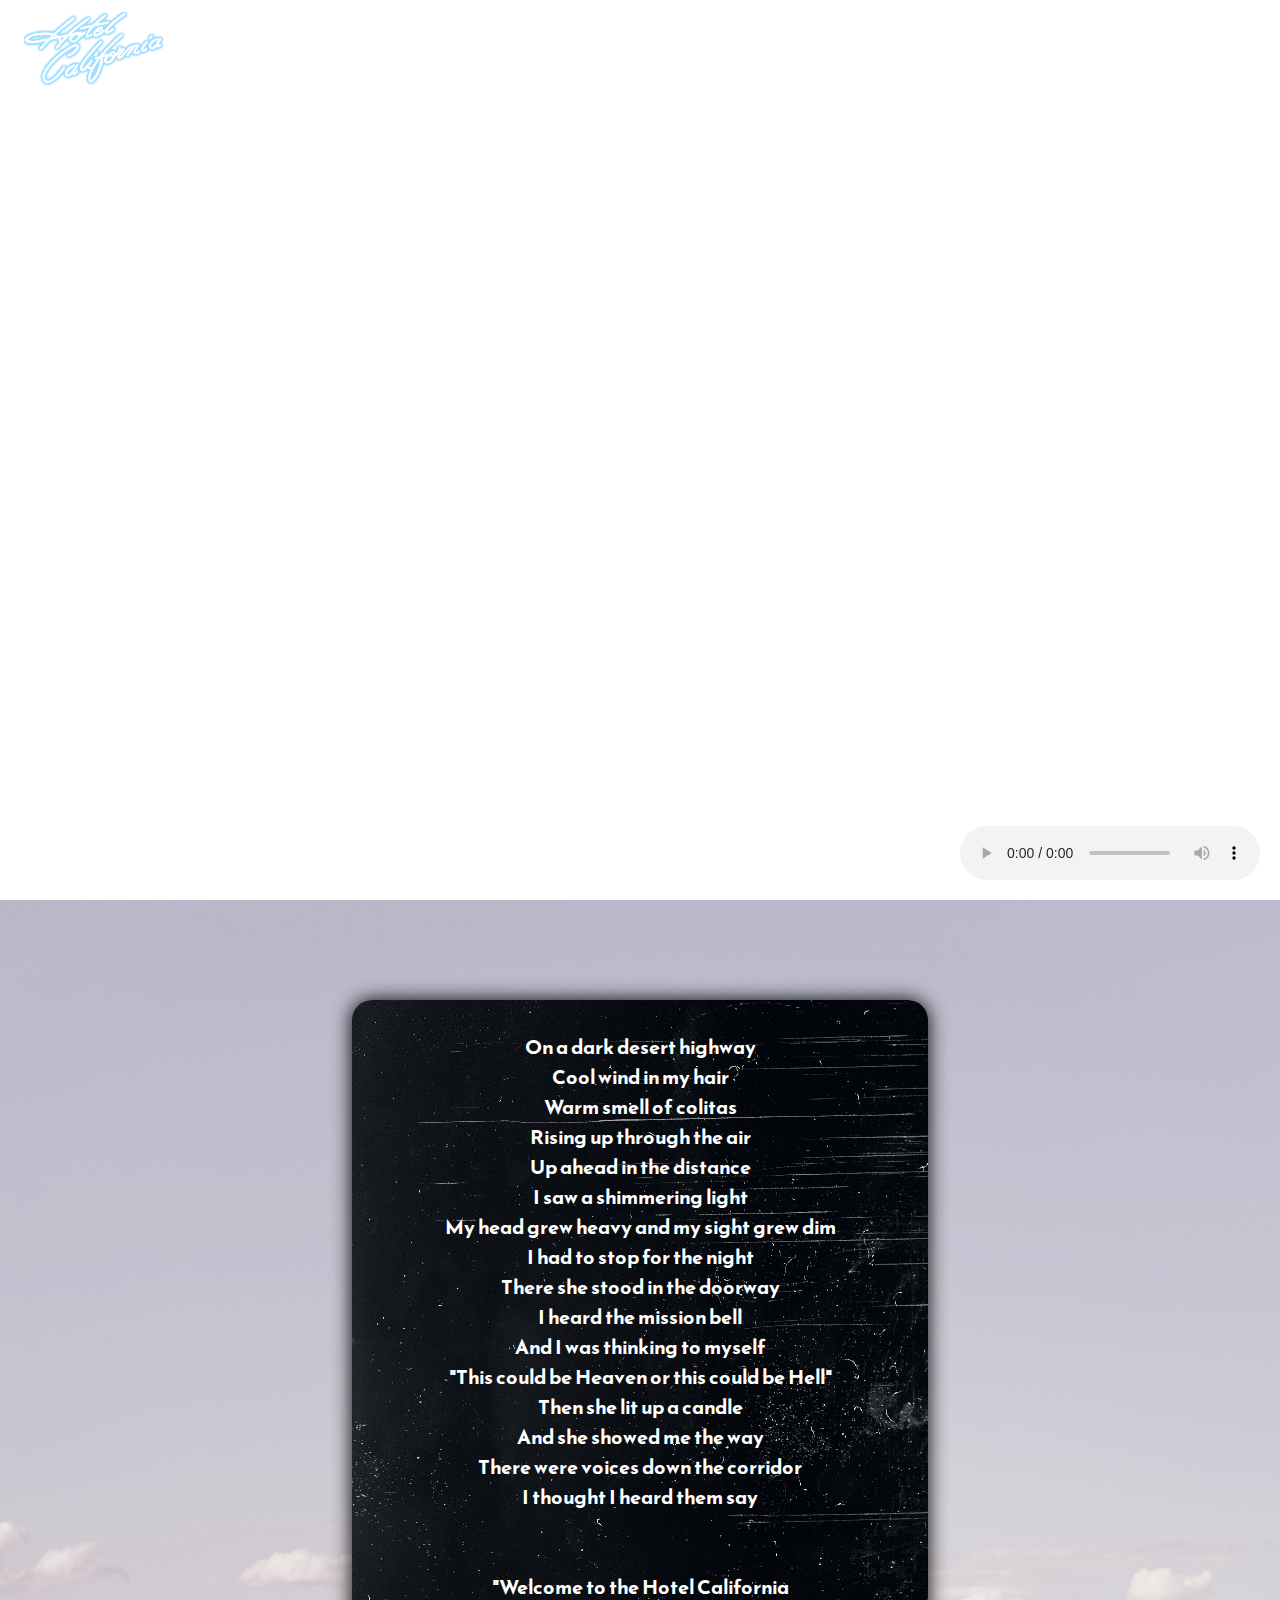
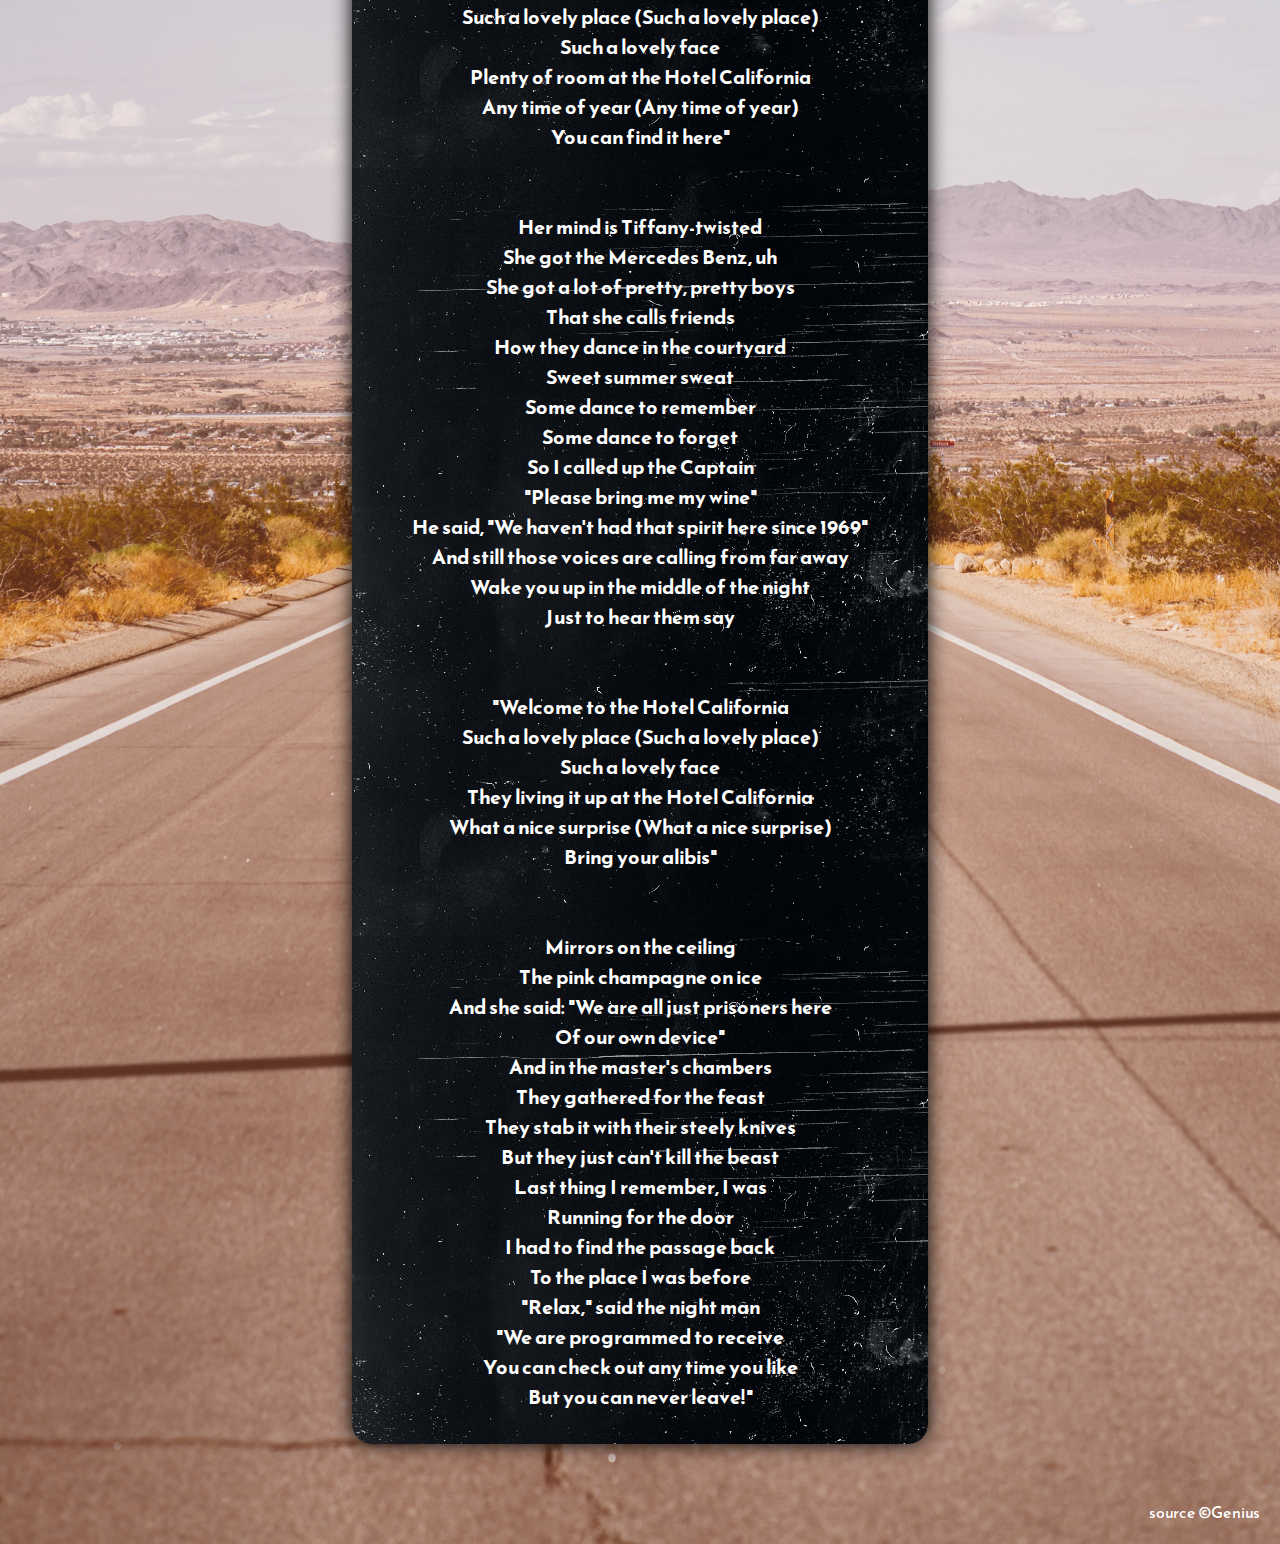
==== index.html @ d967660a "up" ====
<!DOCTYPE html>
<html lang="fr">
<head>
    <meta charset="UTF-8">
    <meta http-equiv="X-UA-Compatible" content="IE=edge">
    <meta name="viewport" content="width=device-width, initial-scale=1.0">
    <link rel="preconnect" href="https://fonts.gstatic.com">
    <link href="https://fonts.googleapis.com/css2?family=Reem+Kufi&display=swap" rel="stylesheet"> 
    <link rel="stylesheet" href="./assets/home.css">
    <link rel="stylesheet" href="./assets/navbar.css">
    <link rel="stylesheet" href="./assets/required.css">
    <title>Hotel California</title>
</head>
<body>
    <nav>
        <a href="index.html#top"><img src="./medias/logo-california.png" alt="logo Hotel California" id="logo"></a>
        <ul>
            <li><a href="./pages/band.html">The band</a></li>
            <li><a href="./pages/meaning.html">Meaning</a></li>
            <li><a href="">About Me</a></li>
        </ul>
    </nav>

    <header>
        <h2>" I tought i heard them said "</h2>
        <h1>" Welcome to the Hotel California "</h1>
        <h2>" Such a lovely place "</h2>

        <video loop muted autoplay>
            <source src="./medias/Eagles - Hotel California.webmhd.webm" type="video/webm">
            <source src="./medias/Eagles - Hotel California.mp4" type="video/mp4">
        </video>
    </header>

    <div class="player">
        <audio loop controls autoplay>
            <source src="./medias/hotel-california-2013-remaster.oggvorbis.ogg" type="audio/ogg">
            <source src="./medias/hotel-california-2013-remaster.mp3" type="audio/mpeg">
        </audio>
    </div>

    <section class="lyrics navCheck">
        <p>On a dark desert highway<br>
            Cool wind in my hair<br>
            Warm smell of colitas<br>
            Rising up through the air<br>
            Up ahead in the distance<br>
            I saw a shimmering light<br>
            My head grew heavy and my sight grew dim<br>
            I had to stop for the night<br>
            There she stood in the doorway<br>
            I heard the mission bell<br>
            And I was thinking to myself<br>
            "This could be Heaven or this could be Hell"<br>
            Then she lit up a candle<br>
            And she showed me the way<br>
            There were voices down the corridor<br>
            I thought I heard them say<br><br><br>
            "Welcome to the Hotel California<br>
            Such a lovely place (Such a lovely place)<br>
            Such a lovely face<br>
            Plenty of room at the Hotel California<br>
            Any time of year (Any time of year)<br>
            You can find it here"<br><br><br>
            Her mind is Tiffany-twisted<br>
            She got the Mercedes Benz, uh<br>
            She got a lot of pretty, pretty boys<br>
            That she calls friends<br>
            How they dance in the courtyard<br>
            Sweet summer sweat<br>
            Some dance to remember<br>
            Some dance to forget<br>
            So I called up the Captain<br>
            "Please bring me my wine"<br>
            He said, "We haven't had that spirit here since 1969"<br>
            And still those voices are calling from far away<br>
            Wake you up in the middle of the night<br>
            Just to hear them say<br><br><br>
            "Welcome to the Hotel California<br>
            Such a lovely place (Such a lovely place)<br>
            Such a lovely face<br>
            They living it up at the Hotel California<br>
            What a nice surprise (What a nice surprise)<br>
            Bring your alibis"<br><br><br>
            Mirrors on the ceiling<br>
            The pink champagne on ice<br>
            And she said: "We are all just prisoners here<br>
            Of our own device"<br>
            And in the master's chambers<br>
            They gathered for the feast<br>
            They stab it with their steely knives<br>
            But they just can't kill the beast<br>
            Last thing I remember, I was<br>
            Running for the door<br>
            I had to find the passage back<br>
            To the place I was before<br>
            "Relax," said the night man<br>
            "We are programmed to receive<br>
            You can check out any time you like<br>
            But you can never leave!"</p>

            <span>source ©Genius</span>
    </section>

    <script src="./assets/main.js"></script>
</body>
</html>
---- assets/home.css ----
header {
    position: relative;
    z-index: 1;
    width: 100%;
    height: 100vh;
    display: flex;
    flex-direction: column;
    justify-content: center;
    align-items: center;
    color: white;
    -webkit-user-select: none;
    -moz-user-select: none;
    -ms-user-select: none;
    user-select: none;
    font-family: "California", sans-serif;
}

header video {
    position: absolute;
    z-index: -1;
    top: 0;
    width: 100%;
    height: 100vh;
    -o-object-fit: cover;
    object-fit: cover;
}

header h1 {
    /* font-size: 4rem; */
    font-size: 4vw;
}

header h2 {
    /* font-size: 2rem; */
    font-size: 2vw;
}

.player {
    position: fixed;
    z-index: 11;
    bottom: 0;
    right: 0;
    margin: 20px;
    display: flex;
    justify-content: center;
    align-items: center;
}

.player:focus {
    outline: none;
}

.lyrics {
    position: relative;
    margin: 0;
    min-height: 100vh;
    background: rgba(195, 80, 44, 0.4);
    background-blend-mode: screen;
    background-image: url(../medias/desertRoad.jpg);
    background-position: top;
    background-size: cover;
    display: flex;
    justify-content: center;
    align-items: center;
}

.lyrics p {
    font-size: 1.25rem;
    font-weight: bold;
    margin: 0;
    box-shadow: 0px 0px 20px black;
    width: 40%;
    display: flex;
    flex-direction: column;
    justify-content: center;
    align-items: center;
    text-align: center;
    padding: 2rem;
    margin: 100px 0;
    color: white;
    background: rgba(0, 110, 255, 0.03);
    background-blend-mode: screen;
    background-image: url(../medias/textureScratch.jpg);
    border-radius: 20px;
}

.lyrics span {
    position: absolute;
    bottom: 20px;
    right: 20px;
    color: white;
}
---- assets/navbar.css ----
nav {
    position: fixed;
    top: 0;
    width: 100%;
    height: 50px;
    display: flex;
    flex-direction: row;
    justify-content: space-between;
    align-items: center;
    padding: 1.5rem;
    z-index: 10;
    background-position: center;
    background-blend-mode: multiply;
    transition: border-bottom 0.25s ease;
    font-family: "Vignettic", sans-serif;
}

nav img {
    width: 140px;
}

nav ul {
    padding: 0;
    margin-right: 50px;
    display: flex;
    flex-direction: row;
    justify-content: space-between;
    align-items: flex-start;
}

nav li {
    font-size: 1rem;
    list-style: none;
    margin: 2rem;
}

nav a {
    display: flex;
    justify-content: center;
    align-items: center;
    position: relative;
    text-decoration: none;
    color: white;
    font-size: 1.25rem;
    transition: all 0.25s ease;
}

nav ul a::before {
    content: '';
    position: absolute;
    bottom: -10%;
    width: 0%;
    height: 3px;
    border-radius: 50px;
    background-color: orangered;
    opacity: 0;
    transition: all 0.25s ease-out;
}

nav ul a:hover::before {
    width: 100%;
    opacity: 1;
}

nav ul a:hover {
    color: orangered;
}
---- assets/required.css ----
@font-face {
    font-family: "California";
    src: url("../fonts/California.woff2") format("woff2"),
        url("../fonts/California.woff") format("woff"),
        url("../fonts/California.otf") format("opentype"),
        url("../fonts/California.ttf") format("truetype");
}

@font-face {
    font-family: "The Bambank Script";
    src: url("../fonts/The\ Bambank\ Script.woff2") format("woff2"),
        url("../fonts/The\ Bambank\ Script.woff") format("woff"),
        url("../fonts/The\ Bambank\ Script.otf") format("opentype"),
        url("../fonts/The\ Bambank\ Script.ttf") format("truetype");
}

@font-face {
    font-family: "Vignettic";
    src: url("../fonts/Vignettic.woff2") format("woff2"),
        url("../fonts/Vignettic.woff") format("woff"),
        url("../fonts/Vignettic.otf") format("opentype"),
        url("../fonts/Vignettic.ttf") format("truetype");
}

body,
*::before,
*::after {
    box-sizing: border-box;
}

html {
    scroll-behavior: smooth;
}

body {
    margin: 0;
    font-family: "Reem Kufi", sans-serif;
}
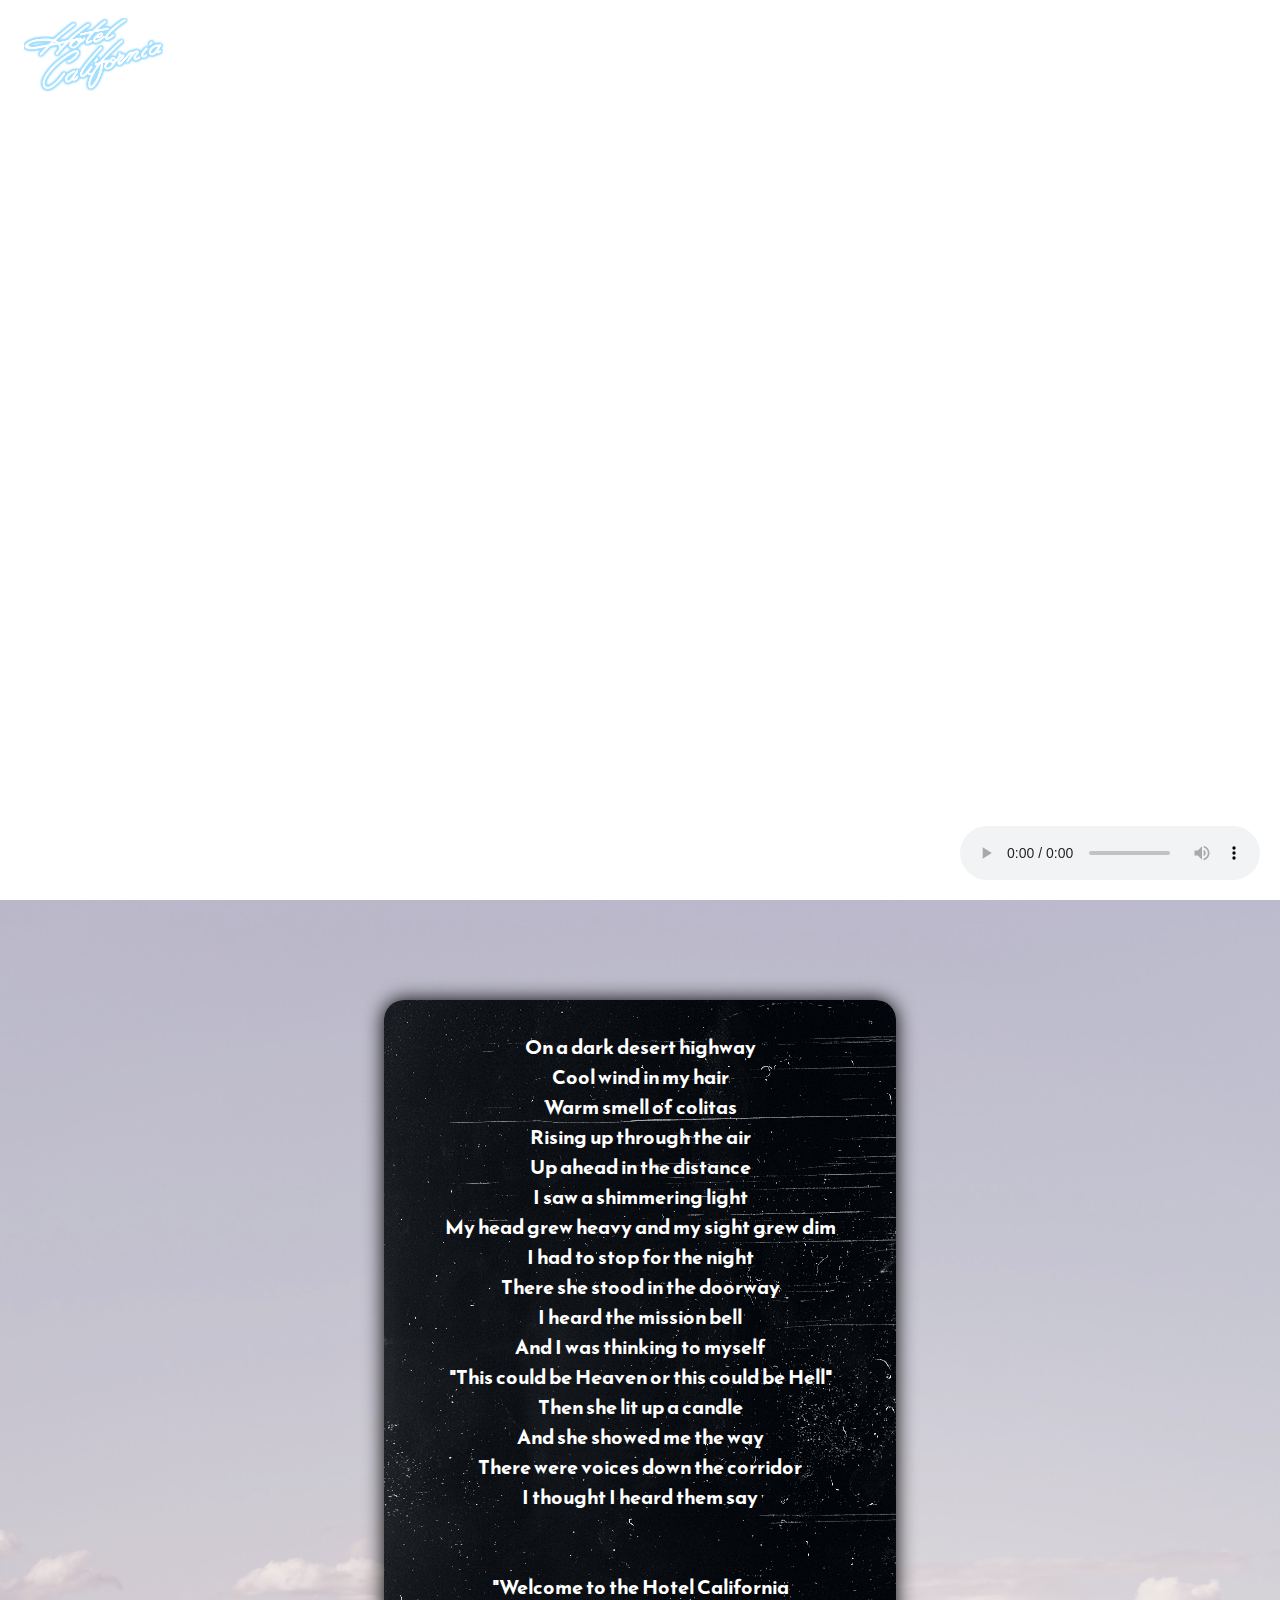
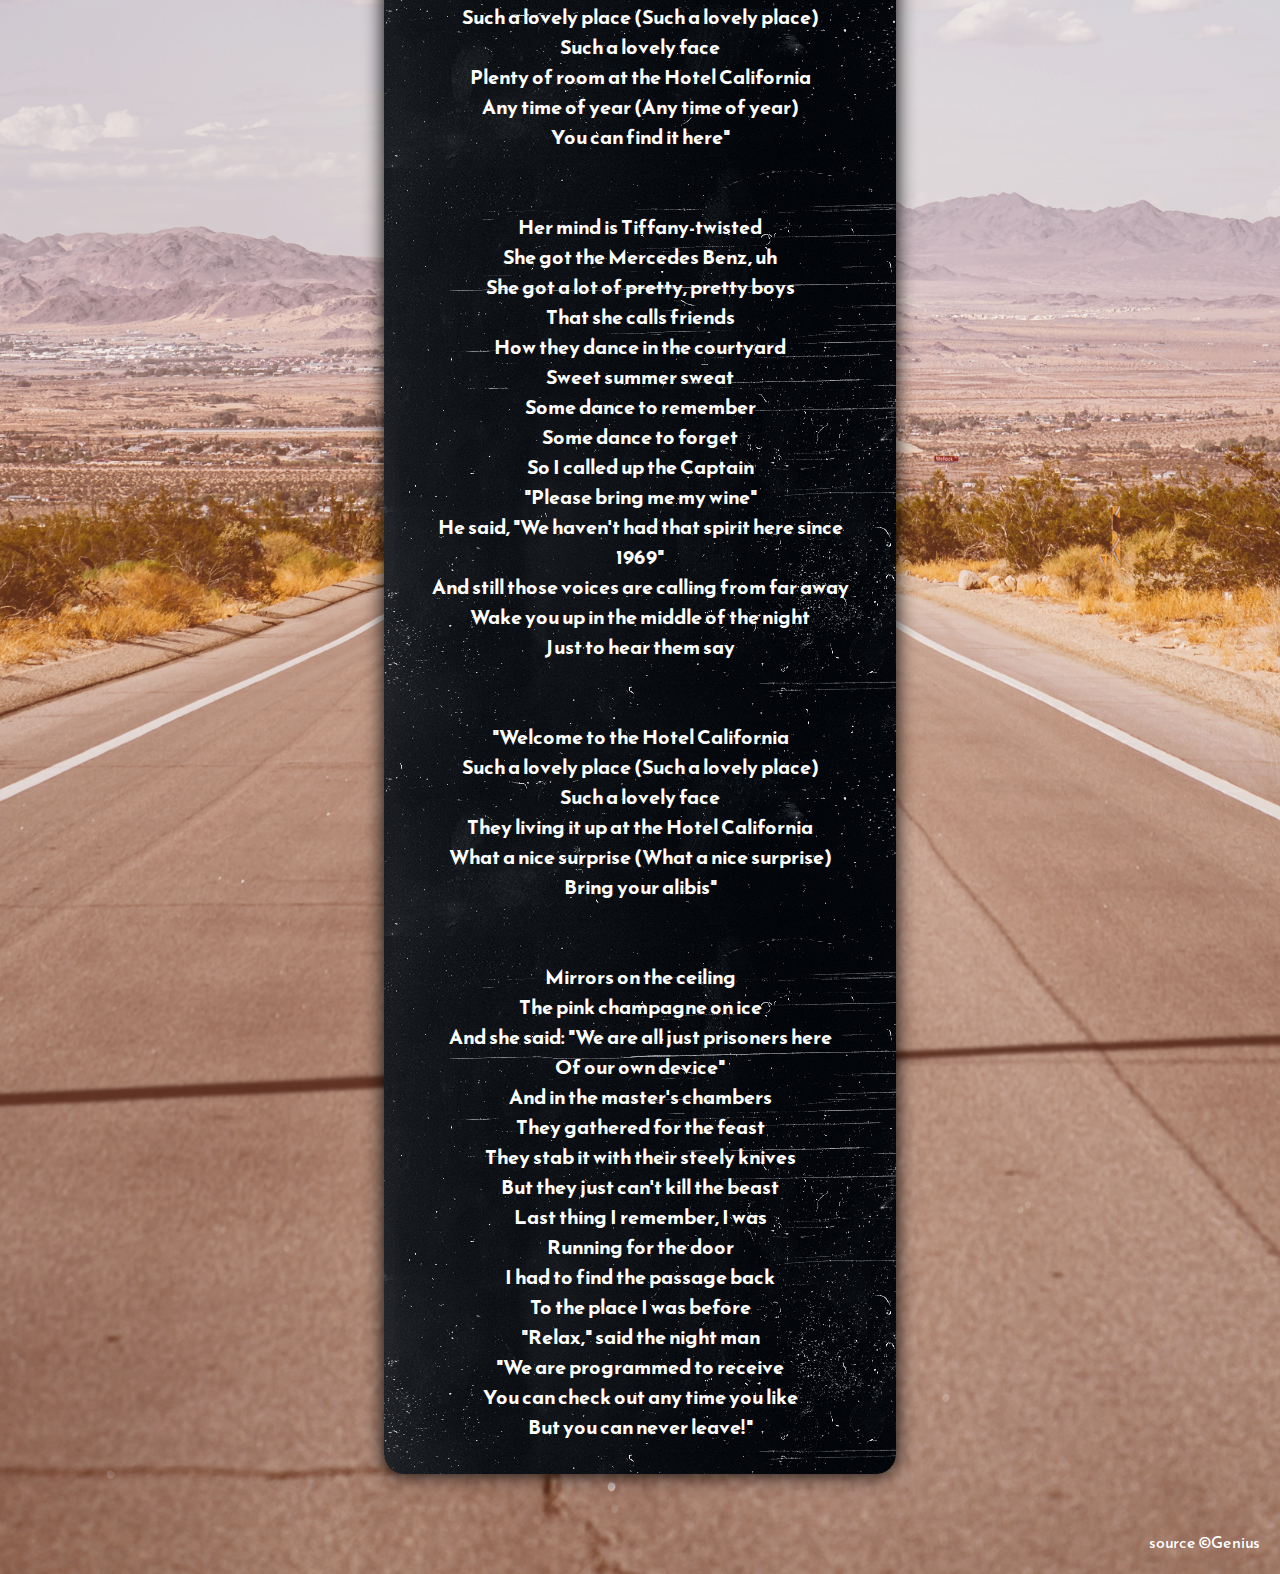
==== commit 2589442a: "efzf" ====
--- a/index.html
+++ b/index.html
@@ -17,7 +17,7 @@
         <ul>
             <li><a href="./pages/band.html">The band</a></li>
             <li><a href="./pages/meaning.html">Meaning</a></li>
-            <li><a href="">About Me</a></li>
+            <li><a href="./pages/about.html">About Me</a></li>
         </ul>
     </nav>
 
--- a/assets/navbar.css
+++ b/assets/navbar.css
@@ -2,7 +2,7 @@
     position: fixed;
     top: 0;
     width: 100%;
-    height: 50px;
+    height: 110px;
     display: flex;
     flex-direction: row;
     justify-content: space-between;
--- a/assets/required.css
+++ b/assets/required.css
@@ -22,14 +22,38 @@
         url("../fonts/Vignettic.ttf") format("truetype");
 }
 
-body,
+
+*,
 *::before,
 *::after {
     box-sizing: border-box;
 }
 
+::-webkit-scrollbar {
+    width: 15px;
+    background: white;
+    width: 10px;
+}
+
+::-webkit-scrollbar-thumb {
+    background-color: #111;
+    border-radius: 50px;
+}
+
+::-webkit-scrollbar-thumb:hover {
+    background-color: #111;
+}
+
+* {
+    scrollbar-color: #111 white;
+    scrollbar-width: thin;
+}
+
 html {
+    scrollbar-color: white #111;
+    scrollbar-width: thin;
     scroll-behavior: smooth;
+    overflow-x: hidden;
 }
 
 body {
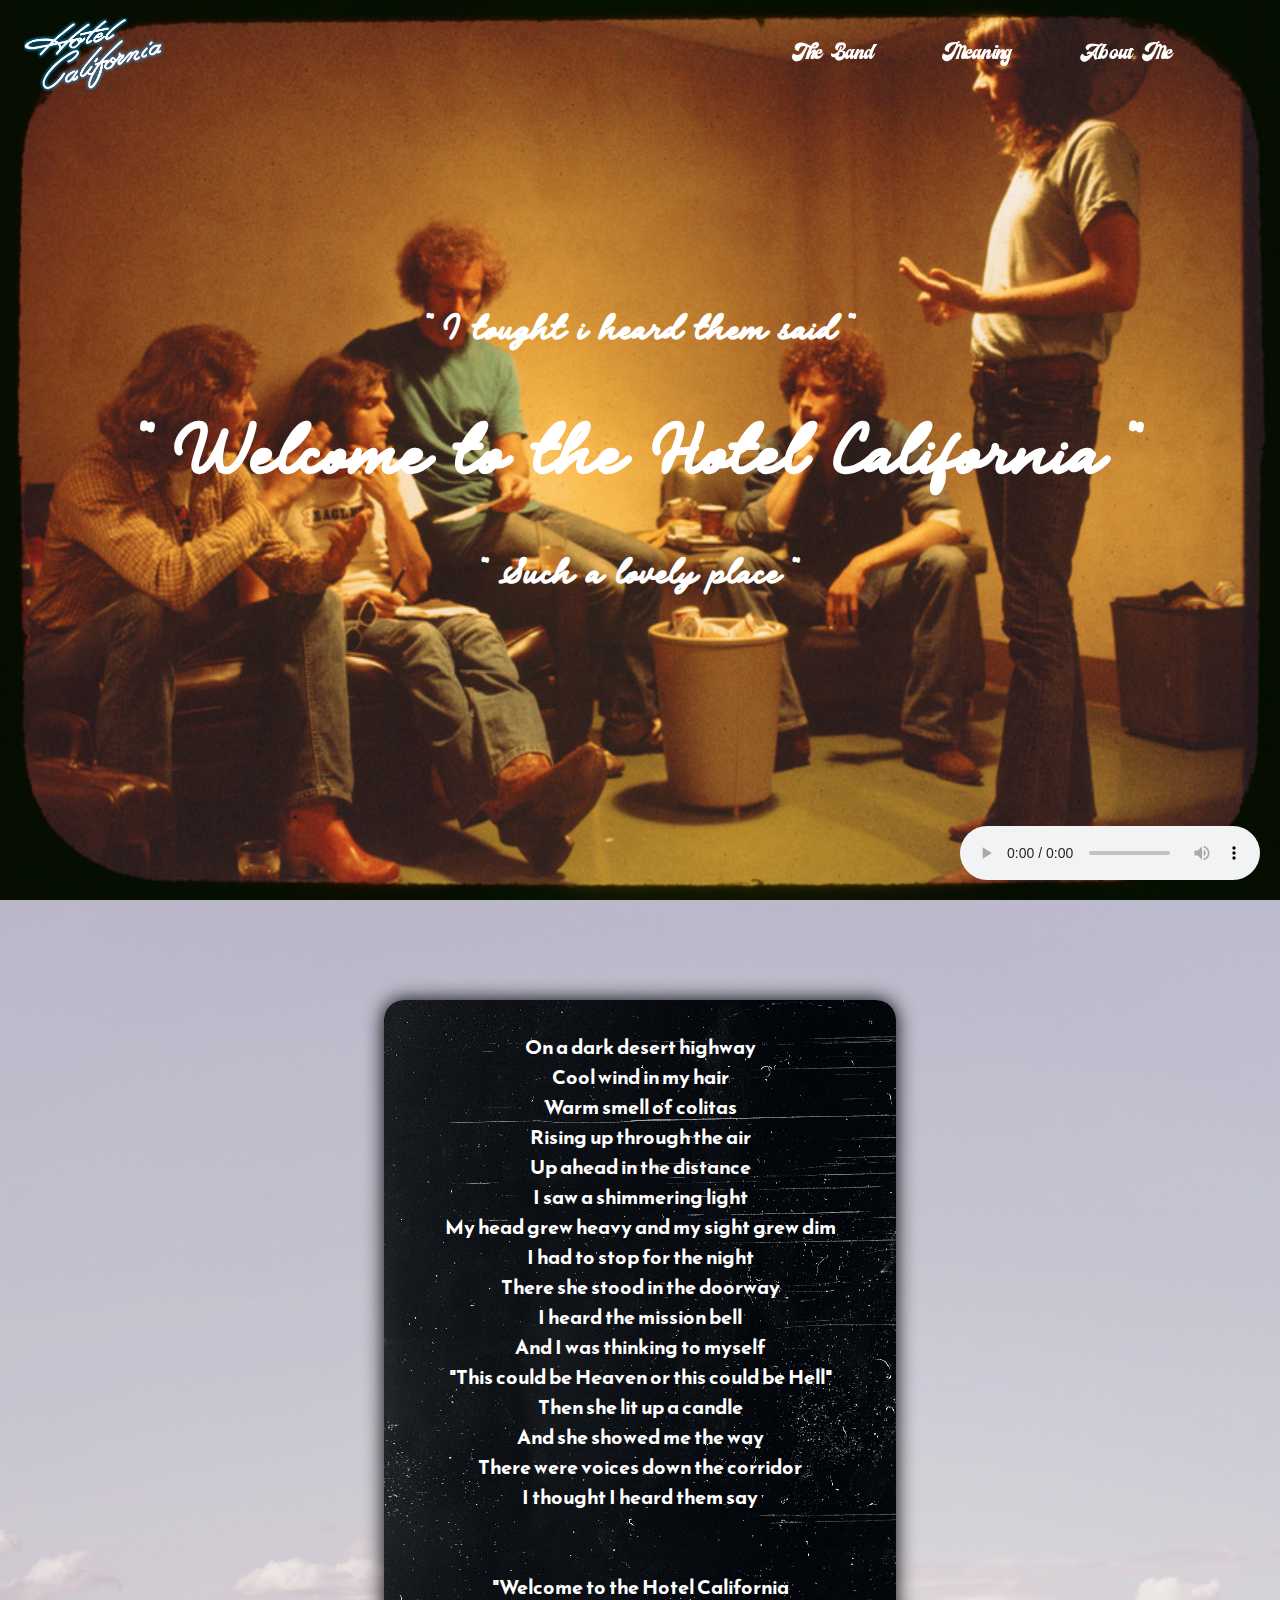
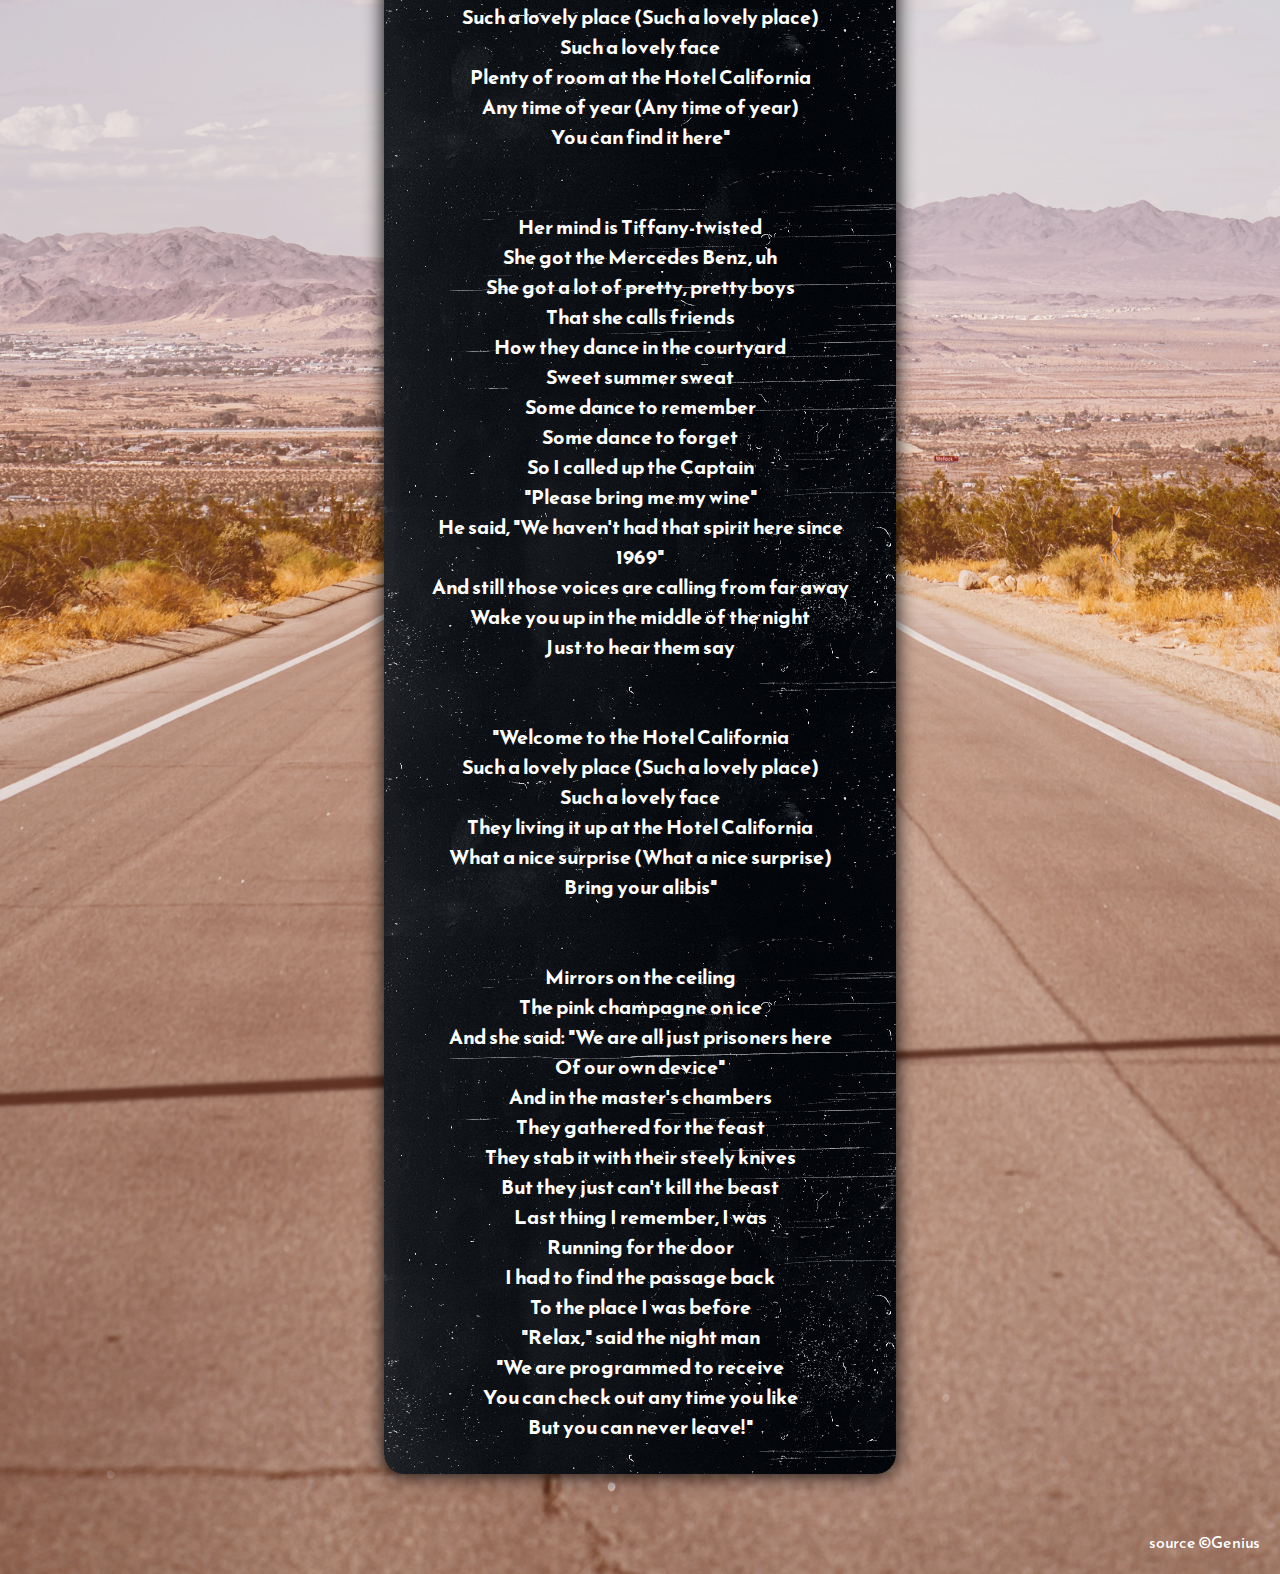
==== commit f56a2aa0: "csqdsvdf" ====
--- a/index.html
+++ b/index.html
@@ -15,7 +15,7 @@
     <nav>
         <a href="index.html#top"><img src="./medias/logo-california.png" alt="logo Hotel California" id="logo"></a>
         <ul>
-            <li><a href="./pages/band.html">The band</a></li>
+            <li><a href="./pages/band.html">The Band</a></li>
             <li><a href="./pages/meaning.html">Meaning</a></li>
             <li><a href="./pages/about.html">About Me</a></li>
         </ul>
@@ -26,14 +26,14 @@
         <h1>" Welcome to the Hotel California "</h1>
         <h2>" Such a lovely place "</h2>
 
-        <video loop muted autoplay>
+        <video loop muted autoplay autobuffer playsinline poster="./medias/poster.jpg">
             <source src="./medias/Eagles - Hotel California.webmhd.webm" type="video/webm">
             <source src="./medias/Eagles - Hotel California.mp4" type="video/mp4">
         </video>
     </header>
 
     <div class="player">
-        <audio loop controls autoplay>
+        <audio loop controls autoplay autobuffer>
             <source src="./medias/hotel-california-2013-remaster.oggvorbis.ogg" type="audio/ogg">
             <source src="./medias/hotel-california-2013-remaster.mp3" type="audio/mpeg">
         </audio>
--- a/assets/home.css
+++ b/assets/home.css
@@ -26,28 +26,11 @@
 }
 
 header h1 {
-    /* font-size: 4rem; */
     font-size: 4vw;
 }
 
 header h2 {
-    /* font-size: 2rem; */
     font-size: 2vw;
-}
-
-.player {
-    position: fixed;
-    z-index: 11;
-    bottom: 0;
-    right: 0;
-    margin: 20px;
-    display: flex;
-    justify-content: center;
-    align-items: center;
-}
-
-.player:focus {
-    outline: none;
 }
 
 .lyrics {
--- a/assets/required.css
+++ b/assets/required.css
@@ -31,17 +31,17 @@
 
 ::-webkit-scrollbar {
     width: 15px;
-    background: white;
+    background: #111;
     width: 10px;
 }
 
 ::-webkit-scrollbar-thumb {
-    background-color: #111;
+    background-color: #fff;
     border-radius: 50px;
 }
 
 ::-webkit-scrollbar-thumb:hover {
-    background-color: #111;
+    background-color: orangered;
 }
 
 * {
@@ -59,4 +59,19 @@
 body {
     margin: 0;
     font-family: "Reem Kufi", sans-serif;
+}
+
+.player {
+    position: fixed;
+    z-index: 11;
+    bottom: 0;
+    right: 0;
+    margin: 20px;
+    display: flex;
+    justify-content: center;
+    align-items: center;
+}
+
+.player:focus {
+    outline: none;
 }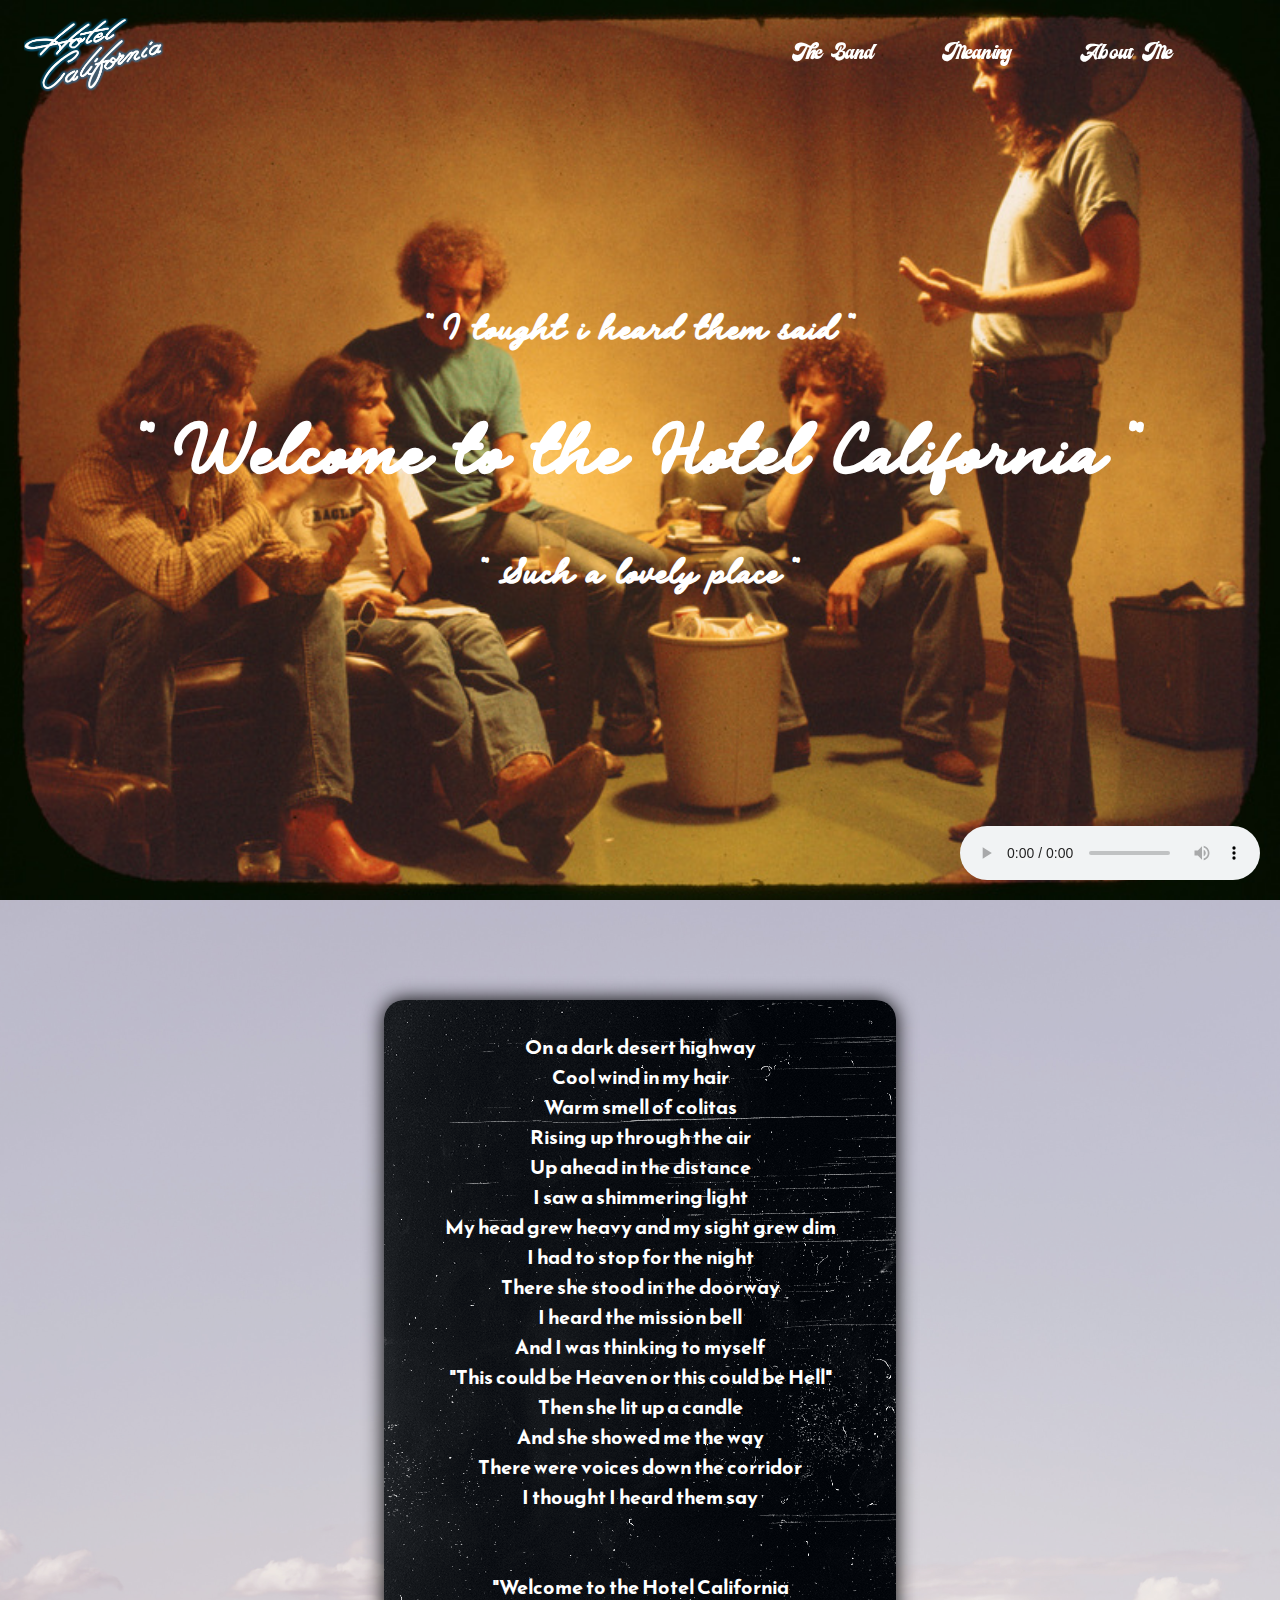
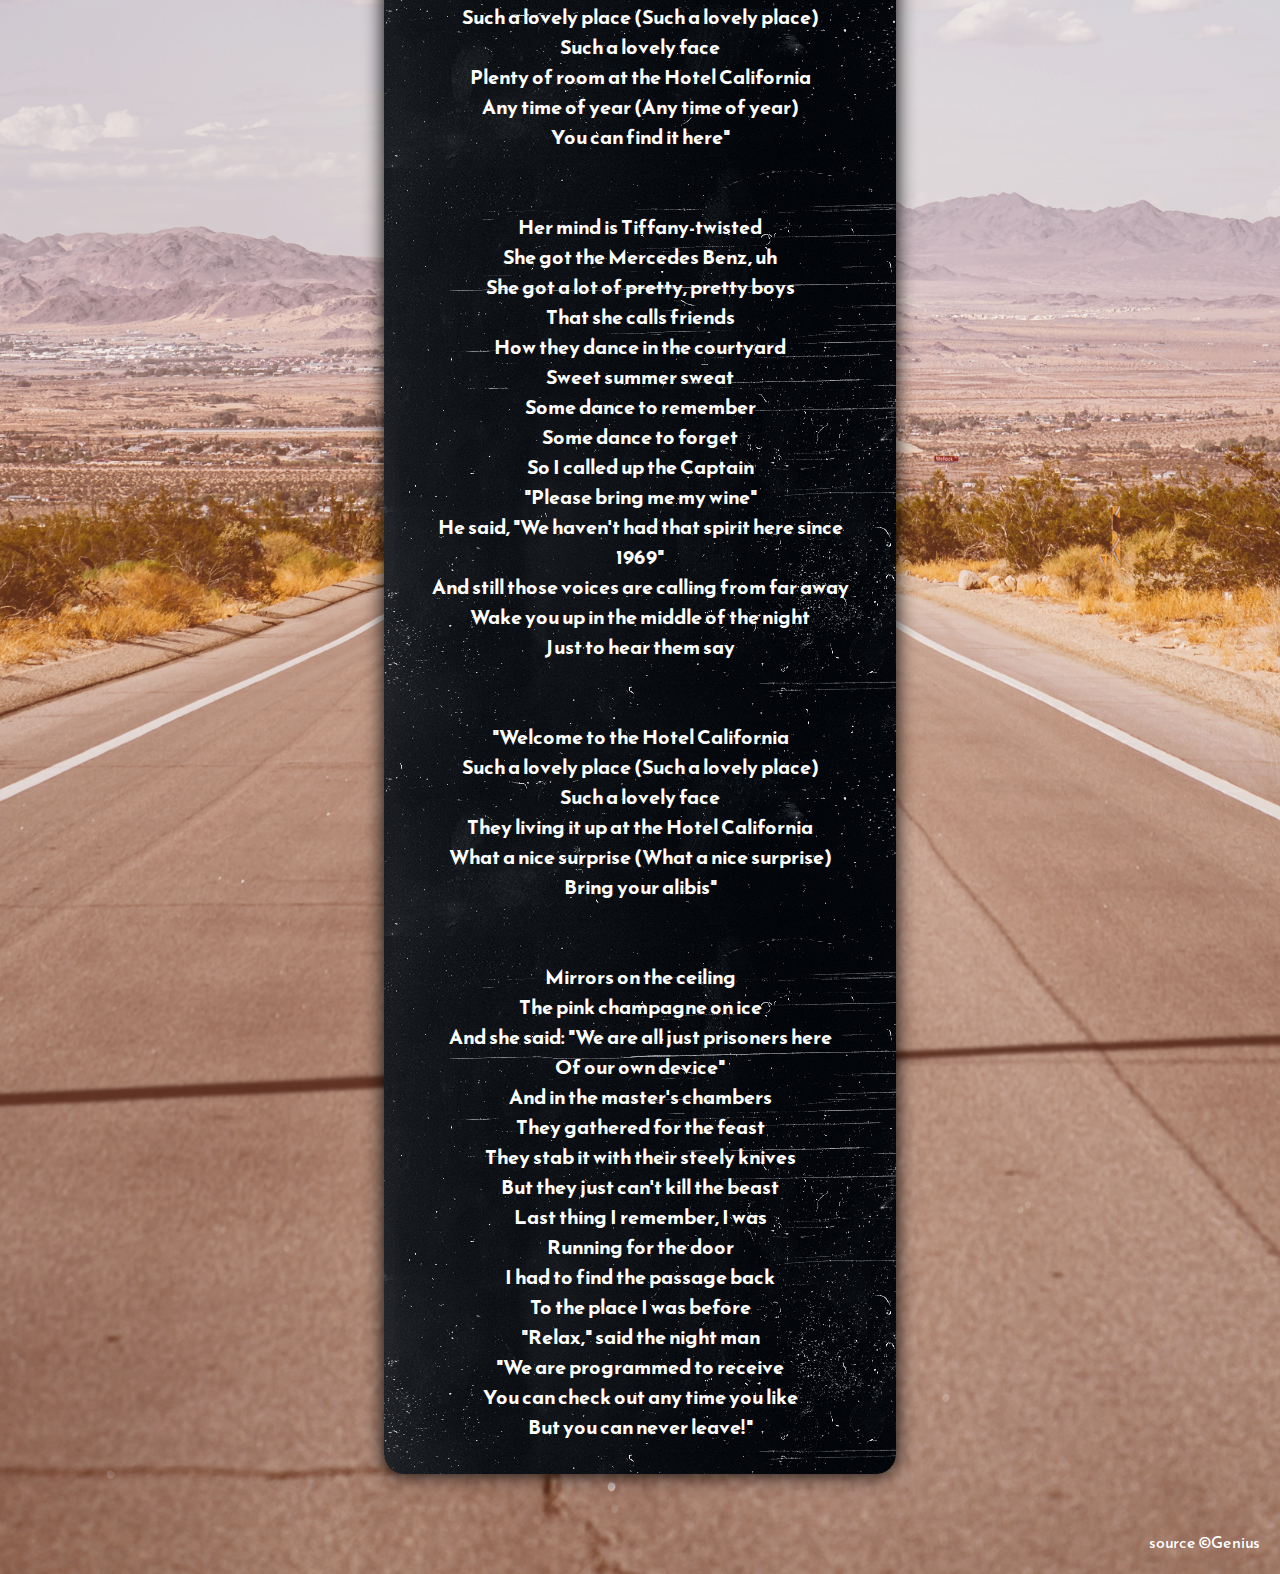
==== commit ad0002c6: "efez" ====
--- a/index.html
+++ b/index.html
@@ -1,16 +1,19 @@
 <!DOCTYPE html>
 <html lang="fr">
+
 <head>
     <meta charset="UTF-8">
     <meta http-equiv="X-UA-Compatible" content="IE=edge">
     <meta name="viewport" content="width=device-width, initial-scale=1.0">
     <link rel="preconnect" href="https://fonts.gstatic.com">
-    <link href="https://fonts.googleapis.com/css2?family=Reem+Kufi&display=swap" rel="stylesheet"> 
+    <link href="https://fonts.googleapis.com/css2?family=Reem+Kufi&display=swap" rel="stylesheet">
     <link rel="stylesheet" href="./assets/home.css">
     <link rel="stylesheet" href="./assets/navbar.css">
     <link rel="stylesheet" href="./assets/required.css">
+    <link rel="shortcut icon" href="./medias/guitareAcc.png" type="image/x-icon">
     <title>Hotel California</title>
 </head>
+
 <body>
     <nav>
         <a href="index.html#top"><img src="./medias/logo-california.png" alt="logo Hotel California" id="logo"></a>
@@ -99,9 +102,10 @@
             You can check out any time you like<br>
             But you can never leave!"</p>
 
-            <span>source ©Genius</span>
+        <span>source ©Genius</span>
     </section>
 
     <script src="./assets/main.js"></script>
 </body>
+
 </html>--- a/assets/required.css
+++ b/assets/required.css
@@ -45,7 +45,7 @@
 }
 
 * {
-    scrollbar-color: #111 white;
+    scrollbar-color: #fff #111;
     scrollbar-width: thin;
 }
 
